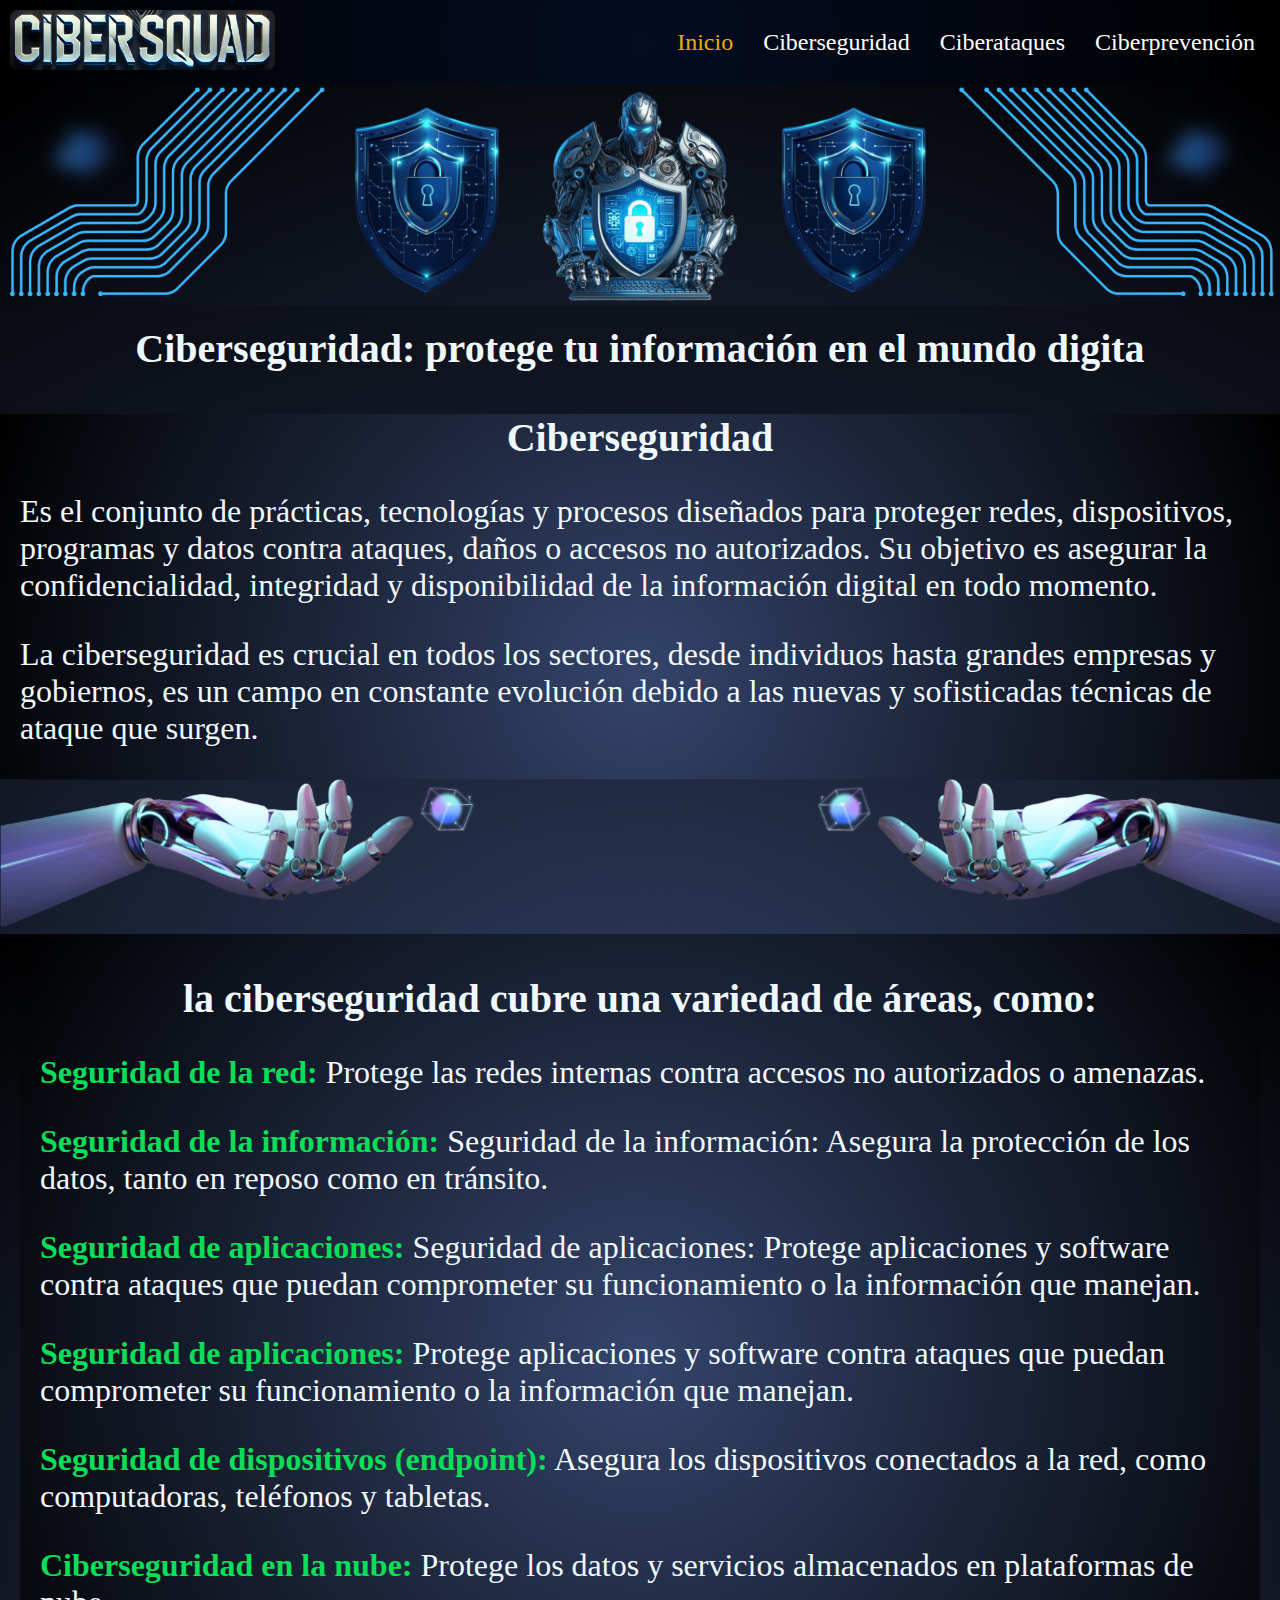
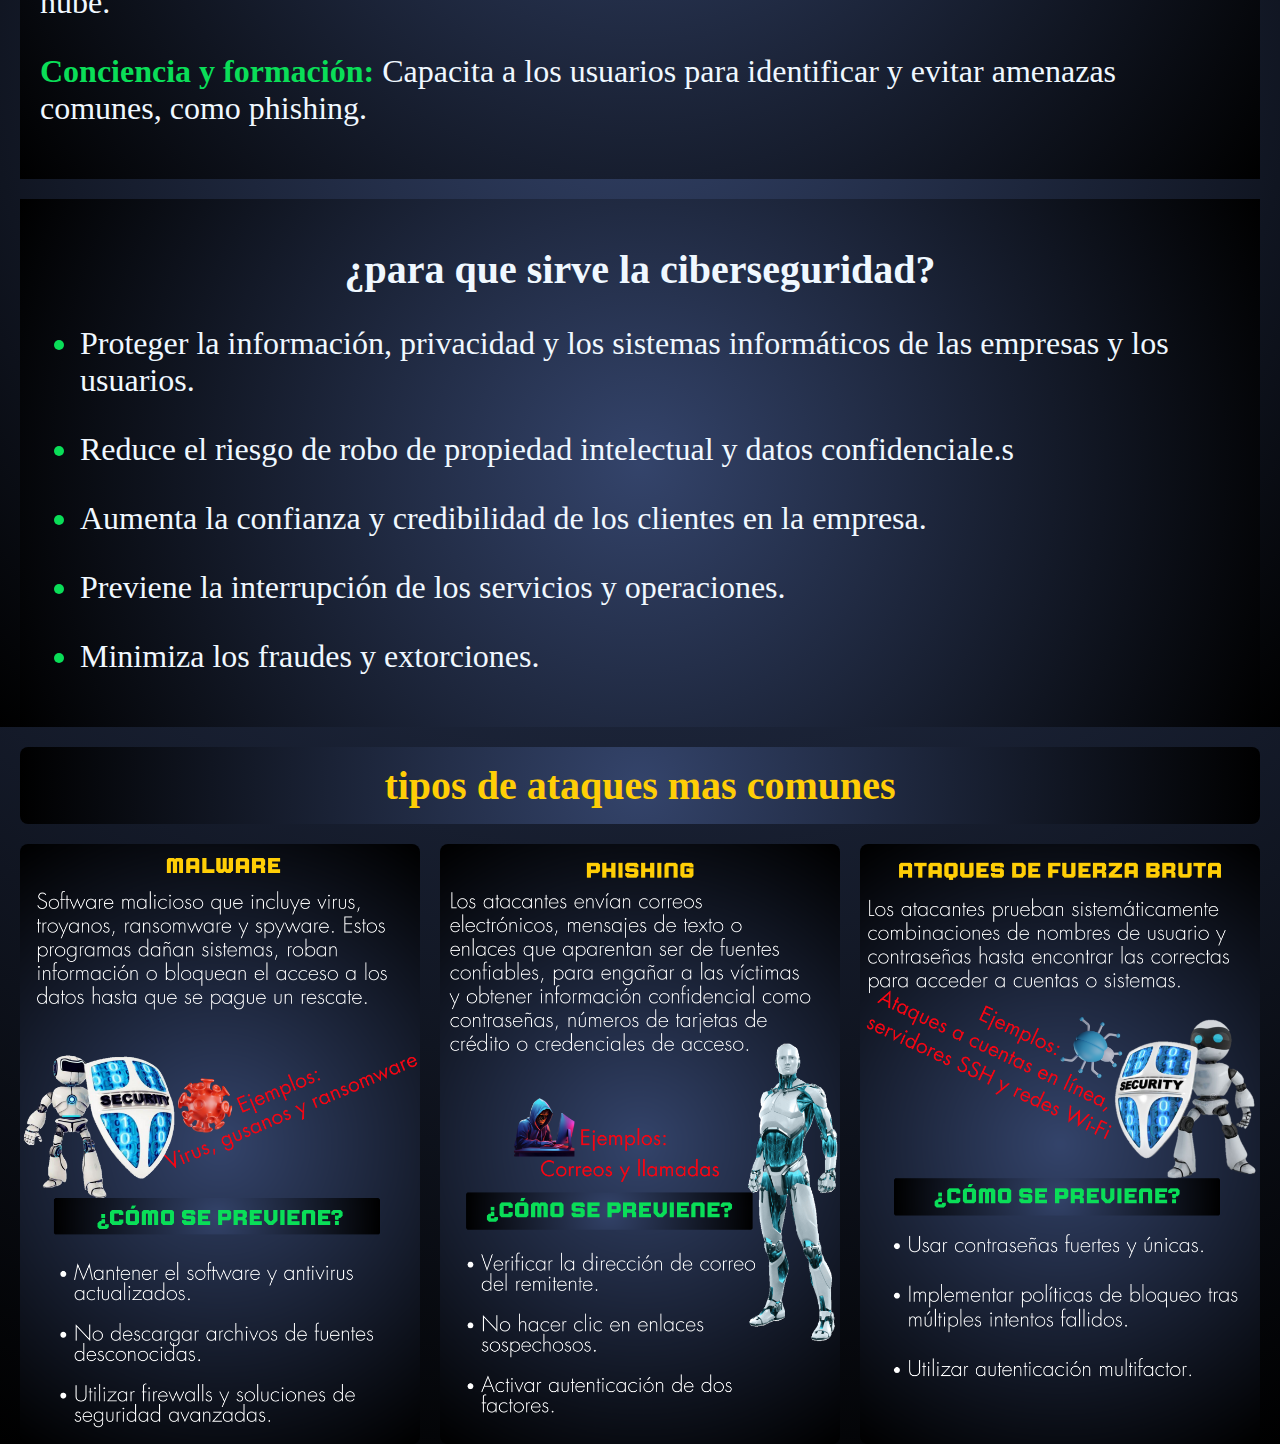
==== index.html @ 6dd95f5d "Primera versión de mi sitio" ====
<!DOCTYPE html>
<html lang="en">

<head>
  <meta charset="UTF-8">
  <meta name="viewport" content="width=device-width, initial-scale=1.0">
  <title>Cibersegiridad</title>
  <link rel="stylesheet" href="estilos/nav.css">
  <link href="https://fonts.googleapis.com/css2?family=Montserrat:wght@700&display=swap" rel="stylesheet">
</head>

<body>
  <!-- Contenedor donde se cargará la barra de navegación -->
  <div id="navbar-container"></div>
  <div class="fondoSlider">
    <img src="assets/images/sliderfondo5.png" alt="">
    <div class="slider">

      <img src="assets/images/escudo.png" alt="" srcset="">
      <img src="assets/images/robot4.PNG" alt="" srcset="">
      <img src="assets/images/escudo.png" alt="" srcset="">

    </div>


  </div>
  <div>
    <h1 class="titulo">Ciberseguridad: protege tu información en el mundo digita</h1>
  </div>

  <div class="ciberseguridad">
    <h1 class="titulo-ciber">Ciberseguridad</h1>

    <p>
      Es el conjunto de prácticas, tecnologías y procesos diseñados para proteger redes, dispositivos, programas y
      datos contra ataques, daños o accesos no autorizados. Su objetivo es asegurar la confidencialidad, integridad y
      disponibilidad de la información digital en todo momento.


    </p>
    <p>
      La ciberseguridad es crucial en todos los sectores, desde individuos hasta grandes empresas y gobiernos, es un
      campo en constante evolución debido a las nuevas y sofisticadas técnicas de ataque que surgen.
    </p>
    <div class="manosRobot">
      <img src="assets/images/manosRobot.png" alt="">

    </div>
    

  </div>

  <div class="targetas-variedad-funcion">

    <div class="targeta-variedad">
      <h1>la ciberseguridad cubre una variedad de áreas, como: </h1>
      <p>
        <strong>Seguridad de la red:</strong> Protege las redes internas contra accesos no
        autorizados o amenazas.
      </p>
      <p>
        <strong>Seguridad de la información:</strong> Seguridad de la información: Asegura la protección de los datos,
        tanto en reposo como en tránsito.

      </p>
      <p>
        <strong>Seguridad de aplicaciones:</strong> Seguridad de aplicaciones: Protege aplicaciones y software contra
        ataques que puedan comprometer su funcionamiento o la información que manejan.
      </p>

      <p> <strong>Seguridad de aplicaciones:</strong> Protege aplicaciones y software contra ataques que puedan
        comprometer su funcionamiento
        o la información que manejan.
      </p>

      <p> <strong>Seguridad de dispositivos (endpoint):</strong> Asegura los dispositivos conectados
        a la red, como computadoras, teléfonos y tabletas.
      </p>
      <p>
        <strong>Ciberseguridad en la nube:</strong> Protege los datos y servicios almacenados en plataformas de nube.
      </p>
      <p><strong>Conciencia y formación:</strong> Capacita a los usuarios para identificar y evitar amenazas comunes,
        como phishing.
      </p>

    </div>

    <div class="targeta-funcion">
      <h1>¿para que sirve la ciberseguridad?</h1>
      <ul class="item">
        <li><p>Proteger la información, privacidad y los sistemas informáticos de las empresas y los usuarios.</p></li>
        <li><p>Reduce el riesgo de robo de propiedad intelectual y datos confidenciale.s</p></li>
        <li><p>Aumenta la confianza y credibilidad de los clientes en la empresa.</p></li>
        <li><p>Previene la interrupción de los servicios y operaciones.</p></li>
        <li><p>Minimiza los fraudes y extorciones.</p></li>
      </ul>
      

    </div>

  </div>
  <div>
    <h1 class="titulo-tipos-ataques">tipos de ataques mas comunes</h1>
  </div>
  <div class="tipos-de-ataques">
   
    <img src="assets/images/malware.png" alt="">
    <img src="assets/images/phishing.png" alt="">
    <img src="assets/images/fuerzaBruta.png" alt="">
  </div>




  <!-- Contenedor donde se cargará la nav -->
  <script type="module" src="js/nav.js"></script>

  <script src="js/animacion.js"></script>
</body>

</html>
---- estilos/nav.css ----
/*
  body {
  margin: 0;
  height: 100vh;
  
  background-image: url('/assets/images/color.png');
  background-repeat: no-repeat;
  background-position: center; 
  background-size: cover;  
  */



body {
  margin: 0;
  top: 0;
  background: radial-gradient(circle at 50% 50%, #34446b, #000000);
  background-repeat: no-repeat;
  background-size: cover;
}



.navbar {
  
  background: radial-gradient(circle at 50% 50%, #040c21, #000000);
  padding: 10px;
  display: flex;
  justify-content: space-between;
  align-items: center;
}


.logo {
  height: 60px;
  border-radius: 8px;
}

.nav-list {
  list-style-type: none;
  display: flex;

}


/* Para la barra de navegación */
.nav-list a {
  color: white;
  font-size: 1.5rem;
  text-decoration: none;
  padding: 10px 15px;
  position: relative;
  /* Necesario para posicionar la línea */
}

.nav-list a:hover {
  color: rgb(236, 172, 12);
}

.nav-list a.active {
  color: rgb(236, 172, 12);
  /* Cambia el color del texto */
}


.nav-list a:hover::after {
  color: rgb(236, 172, 12);
  content: '';
  /* Crea una pseudoelemento vacío para la línea */
  position: absolute;
  left: 0;
  bottom: 0;
  width: 100%;
  height: 2px;
  /* Grosor de la línea */
  background-color: rgb(236, 172, 12);
  /* Color de la línea */
  transition: width 0.3s ease-in-out;
  /* Añade una transición suave */
}

.nav-list a::after {
  content: '';
  position: absolute;
  left: 0;
  bottom: 0;
  width: 0;
  /* Línea inicial (invisible) */
  height: 2px;
  background-color: rgb(236, 172, 12);
  transition: width 0.3s ease-in-out;
}


.menu-btn {
  display: none;
  background: none;
  border: none;
  font-size: 24px;
  color: white;
  cursor: pointer;
}

.fondoSlider {
  margin: 0;
  position: relative;
  /* Posiciona los hijos en relación a este contenedor */
  width: 100%;
  /* Ocupa todo el ancho */
  overflow: hidden;
  /* Oculta cualquier desbordamiento */

}

.fondoSlider img {


  width: 100%;
  /* Ocupa todo el ancho */
  height: auto;
  object-fit: cover;
  /* Asegura que la imagen de fondo cubra todo sin deformarse */


}

.slider {
  position: absolute;
  top: 0px;
  left: 0px;
  padding-left: 25%;
  padding-right: 25%;
  /* Asegura que los elementos del slider estén sobre el fondo */
  display: flex;
  height: 100%;
  /* Coincide con la altura del contenedor padre */
  width: auto;
  /* Ocupa todo el ancho */
  justify-content: space-between center;

}

.slider img {
  flex-direction: 1;
  overflow: hidden;
  /* Evita desbordamientos */
  height: auto;
  object-fit: contain;
  /* Mantiene las proporciones originales */
}

.slider img[src="assets/images/escudo.png"] {
  animation: spin-horizontal 5s linear forwards;
  animation-delay: 5s;
  /* Espera 5 segundos antes de reiniciar la animación */
}

@keyframes spin-horizontal {
  0% {
    transform: rotateY(0deg);
  }

  50% {
    transform: rotateY(180deg);
  }

  100% {
    transform: rotateY(360deg);
  }
}

.titulo {
  margin: 0;
  top: 0;
  padding: 15px;
  font-size: 2.5rem;
  
  color: aliceblue;
  text-align: center;

}

.ciberseguridad {
  text-align: center;

  background: radial-gradient(circle at 50% 50%, #34446b, #000000);
  background-repeat: no-repeat;
  background-size: cover;

}


.titulo-ciber {
  font-size: 2.5rem;
  color: aliceblue;
  text-align: center;
}

.ciberseguridad p {
  padding-left: 20px;
  padding-right: 20px;
  text-align: left;
  color: aliceblue;
  font-size: 2rem;

}

.manosRobot {
  margin: 0;
  position: relative;
  /* Posiciona los hijos en relación a este contenedor */
  width: 100%;
  /* Ocupa todo el ancho */
  overflow: hidden;
  /* Oculta cualquier desbordamiento */

}

.manosRobot img {
  width: 100%;
  /* Ocupa todo el ancho */
  height: auto;
  object-fit: cover;
  /* Asegura que la imagen de fondo cubra todo sin deformarse */
}


.targetas-variedad-funcion {
  margin-top: -30px;
  text-align: center;
  color: aliceblue;
  background: radial-gradient(circle at 50% 50%, #34446b, #000000);

}

.targeta-variedad {
  margin: 20px;
  background: radial-gradient(circle at 50% 50%, #34446b, #000000);
  background-repeat: no-repeat;
  background-size: cover;
  padding: 20px;
}

.targeta-variedad h1 {
  font-size: 2.5rem;
  color: aliceblue;
  text-align: center;
}

.targeta-variedad p {
  color: aliceblue;
  font-size: 2rem;
  text-align: left;
}

.targeta-variedad p strong {
  color: #0ade58;
}

.targeta-funcion {
  margin: 20px;
  padding: 20px;
  background: radial-gradient(circle at 50% 50%, #34446b, #000000);
  background-repeat: no-repeat;
  background-size: cover;
  text-align: center;
}

.targeta-funcion h1 {
  font-size: 2.5rem;
  color: aliceblue;
  text-align: center;
}

.targeta-funcion ul {
  text-align: left;
  color: aliceblue;
  font-size: 2rem;
  
}

.targeta-funcion ul li::marker {
  color: #0ade58;

}

.titulo-tipos-ataques {
  margin: 20px;
  top: 0;
  border-radius: 8px;
  padding: 15px;
  font-size: 2.5rem;
  background: radial-gradient(circle at 50% 50%, #34446b, #000000);
  background-repeat: no-repeat;
  background-size: cover;
  color: #ffce06;
  text-align: center;
}

.tipos-de-ataques {
  text-align: center;
  /* Centra el texto dentro del div */
  gap: 20px;
  top: 0px;
  left: 0px;
  padding-left: 20px;
  padding-right: 20px;
  /* Asegura que los elementos del slider estén sobre el fondo */
  display: flex;
  height: 100%;
  /* Coincide con la altura del contenedor padre */
  width: auto;
  /* Ocupa todo el ancho */
  justify-content: space-between center;
}

.tipos-de-ataques img {
  border-radius: 8px;
  flex-direction: 1;
  overflow: hidden;
  /* Evita desbordamientos */
  height: auto;
  object-fit: contain;
  /* Mantiene las proporciones originales */
}



/* Responsividad para tabletas y dispositivos móviles */
@media (max-width: 850px) {
  .navbar {
    display: flex;
    justify-content: space-between center;
    height: auto;

  }



  .logo {
    margin-bottom: 60px;
  }

  

  .nav-list a {
    margin-top: 0px;
    font-size: 1rem;
    padding: 2px;
    margin-left: 10px;
    
  }

  .nav-list {
    flex-direction: column;
    width: 150px;
    display: none;
    font-size: 20px;
    top: 20px;
    /* Ajusta según el alto del navbar */
    right: 10px;
    background-color: rgba(0, 0, 0, 0.5);
    /* Fondo semitransparente */
    padding: 2px;
    position: absolute;
    border-radius: 5px;
    /* Esconde el menú por defecto en móviles */
  }

  .nav-list li {
    margin-left: 0;
    margin-bottom: 2px;
  }

  .nav-list.active {
    display: flex;

  }

  /* Botón hamburguesa */
  .menu-btn {

    margin-top: -100px;
    display: block;
    cursor: pointer;

  }

  /* Mostrar menú al hacer clic */
  .menu-btn.active+.nav-list {
    display: flow-root;

  }

  .titulo {
    font-size: 2rem;
  }

  .titulo-ciber {
    font-size: 2rem;

  }

  .ciberseguridad p {
    font-size: 1.5rem;
  }

  .targeta-variedad h1 {
    font-size: 2rem;
  }

  .targeta-variedad p {
    font-size: 1.5rem;
  }

  .targeta-funcion h1 {
    font-size: 2rem;
  }

  .targeta-funcion ul {
    font-size: 1.5rem;
    
  }

  .tipos-de-ataques {
    display: block;
  }

  .tipos-de-ataques img {  
    width: 100%;  
  }
  .titulo-tipos-ataques {
    font-size: 2rem;
  }


}
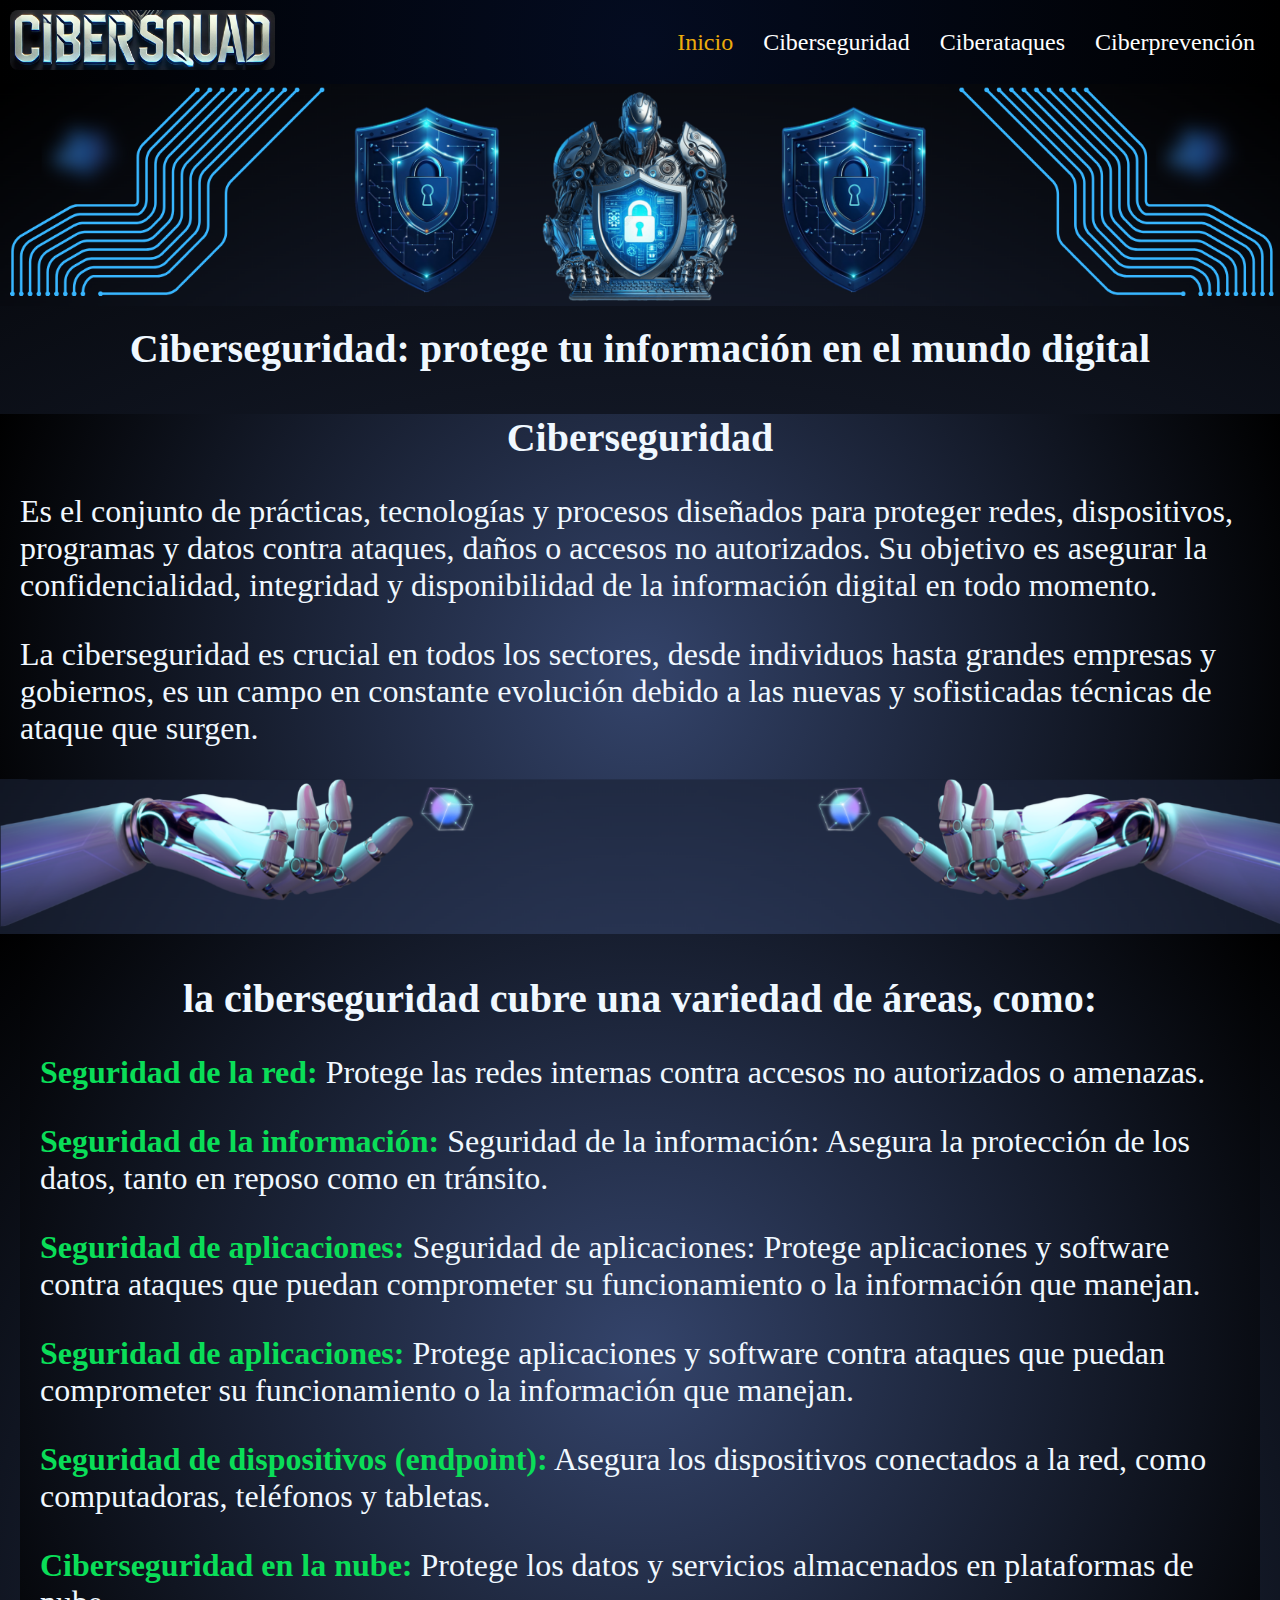
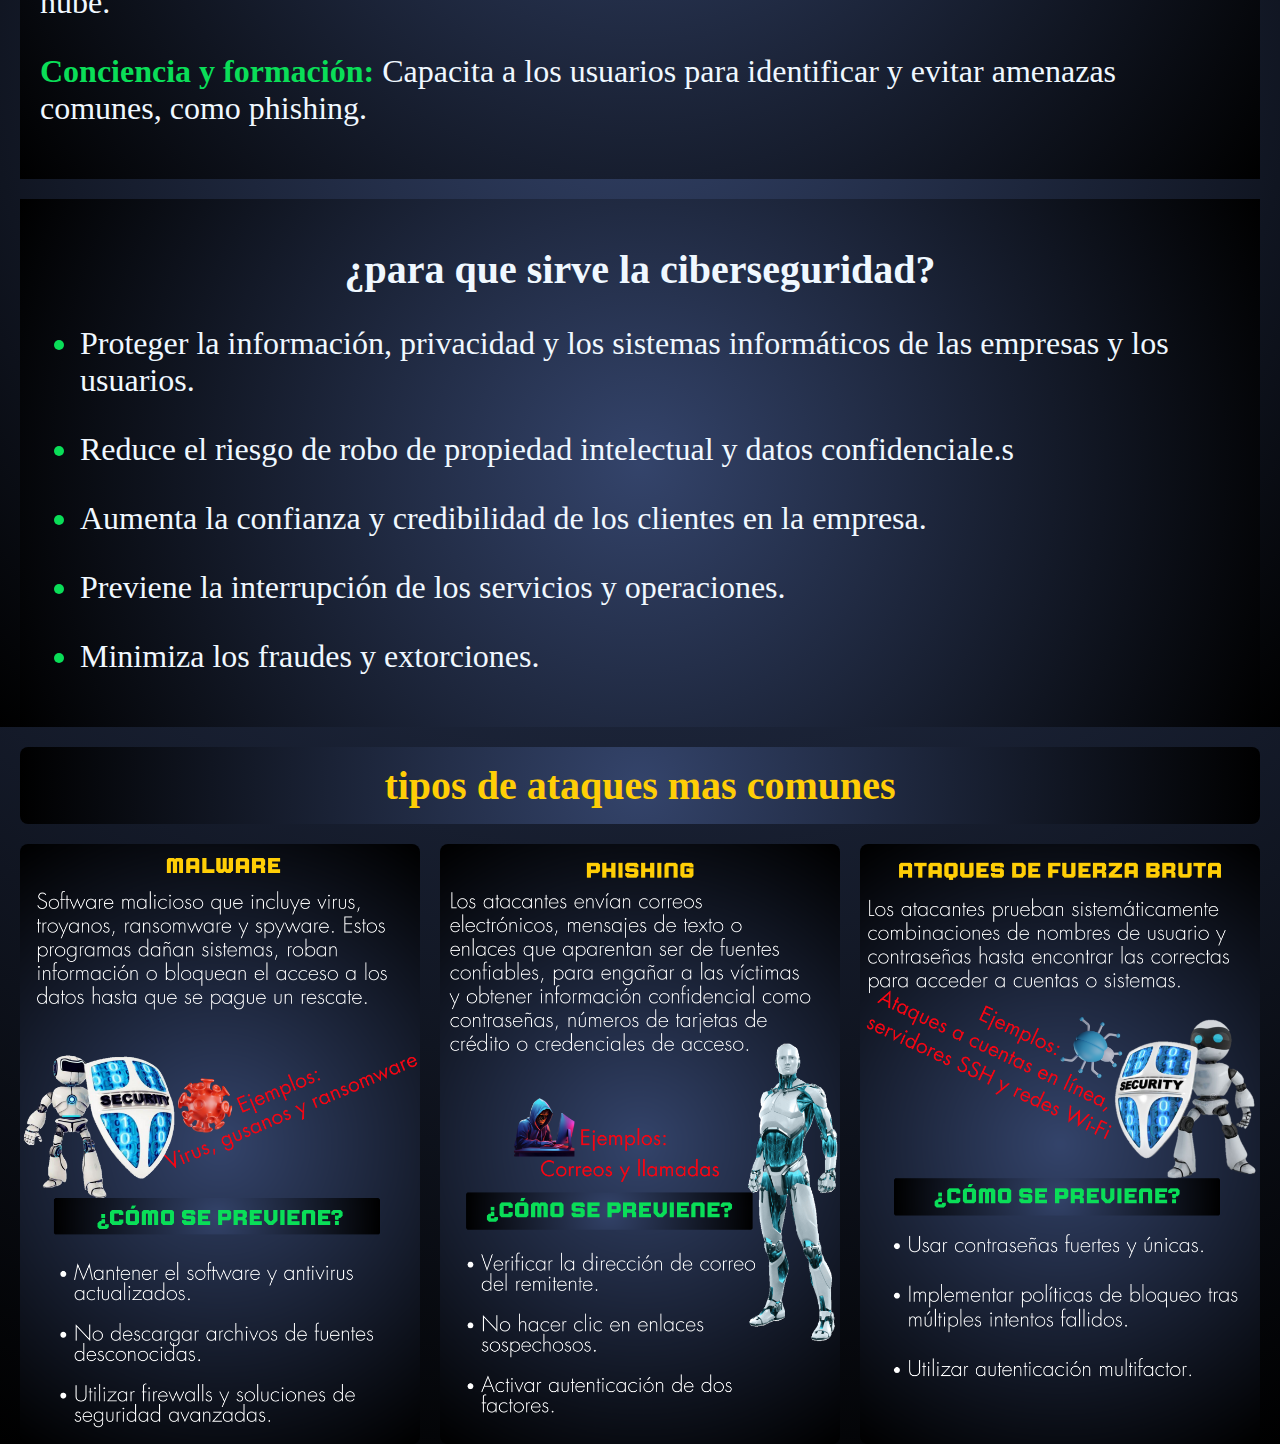
==== commit f5ed04a9: "Update index.html" ====
--- a/index.html
+++ b/index.html
@@ -25,7 +25,7 @@
 
   </div>
   <div>
-    <h1 class="titulo">Ciberseguridad: protege tu información en el mundo digita</h1>
+    <h1 class="titulo">Ciberseguridad: protege tu información en el mundo digital</h1>
   </div>
 
   <div class="ciberseguridad">
@@ -118,4 +118,4 @@
   <script src="js/animacion.js"></script>
 </body>
 
-</html>+</html>
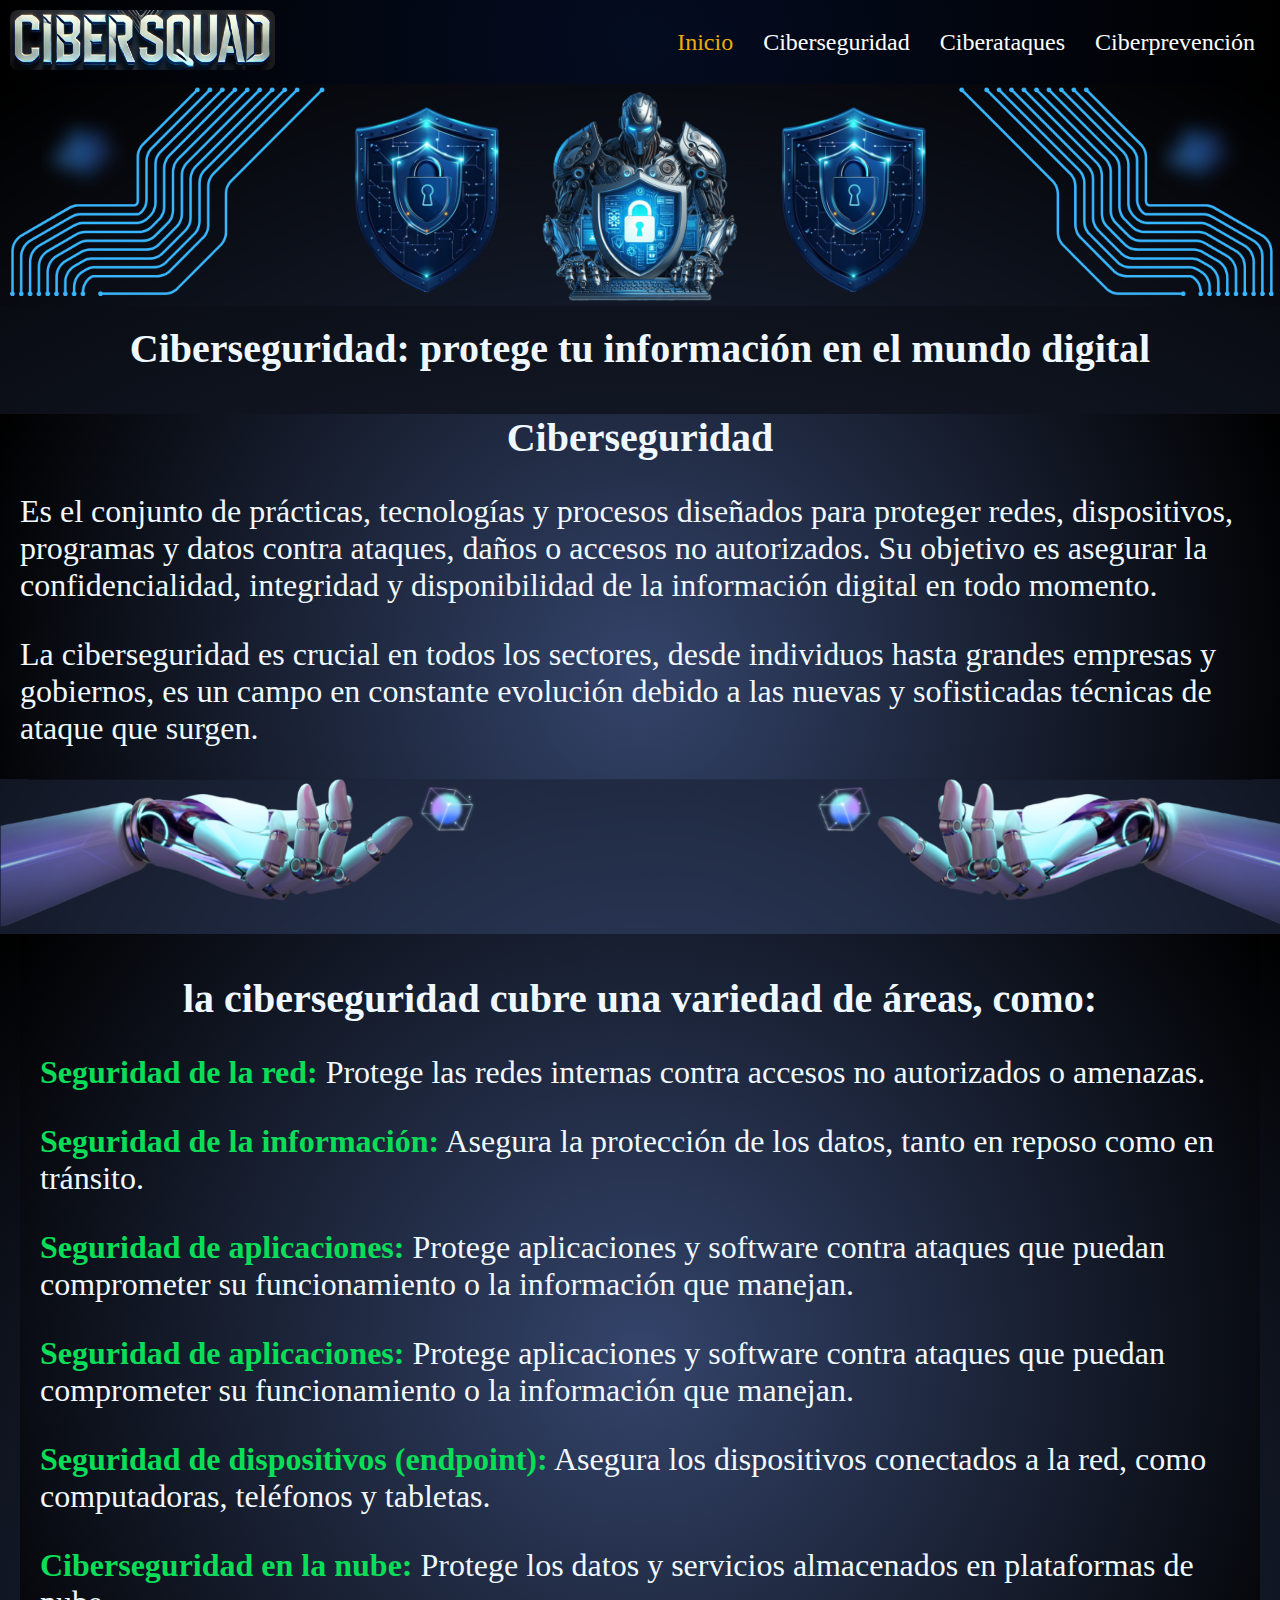
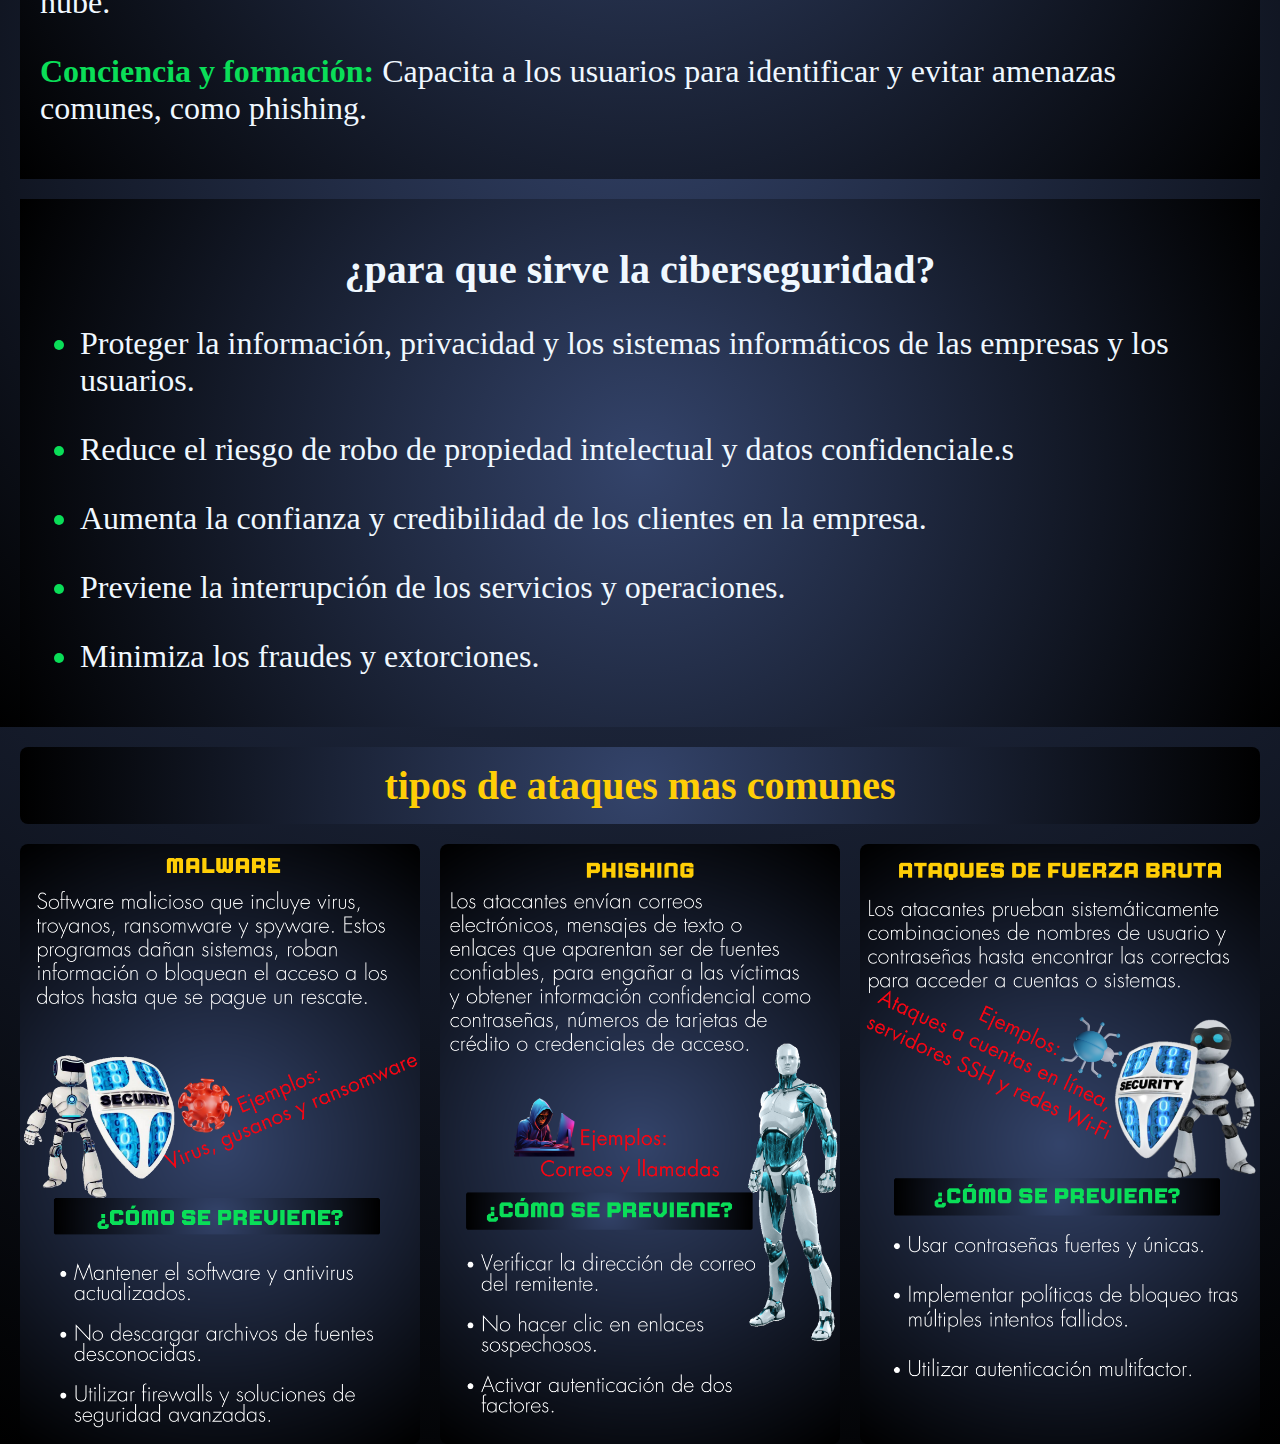
==== commit a800745a: "Update index.html" ====
--- a/index.html
+++ b/index.html
@@ -59,12 +59,12 @@
         autorizados o amenazas.
       </p>
       <p>
-        <strong>Seguridad de la información:</strong> Seguridad de la información: Asegura la protección de los datos,
+        <strong>Seguridad de la información:</strong> Asegura la protección de los datos,
         tanto en reposo como en tránsito.
 
       </p>
       <p>
-        <strong>Seguridad de aplicaciones:</strong> Seguridad de aplicaciones: Protege aplicaciones y software contra
+        <strong>Seguridad de aplicaciones:</strong> Protege aplicaciones y software contra
         ataques que puedan comprometer su funcionamiento o la información que manejan.
       </p>
 
